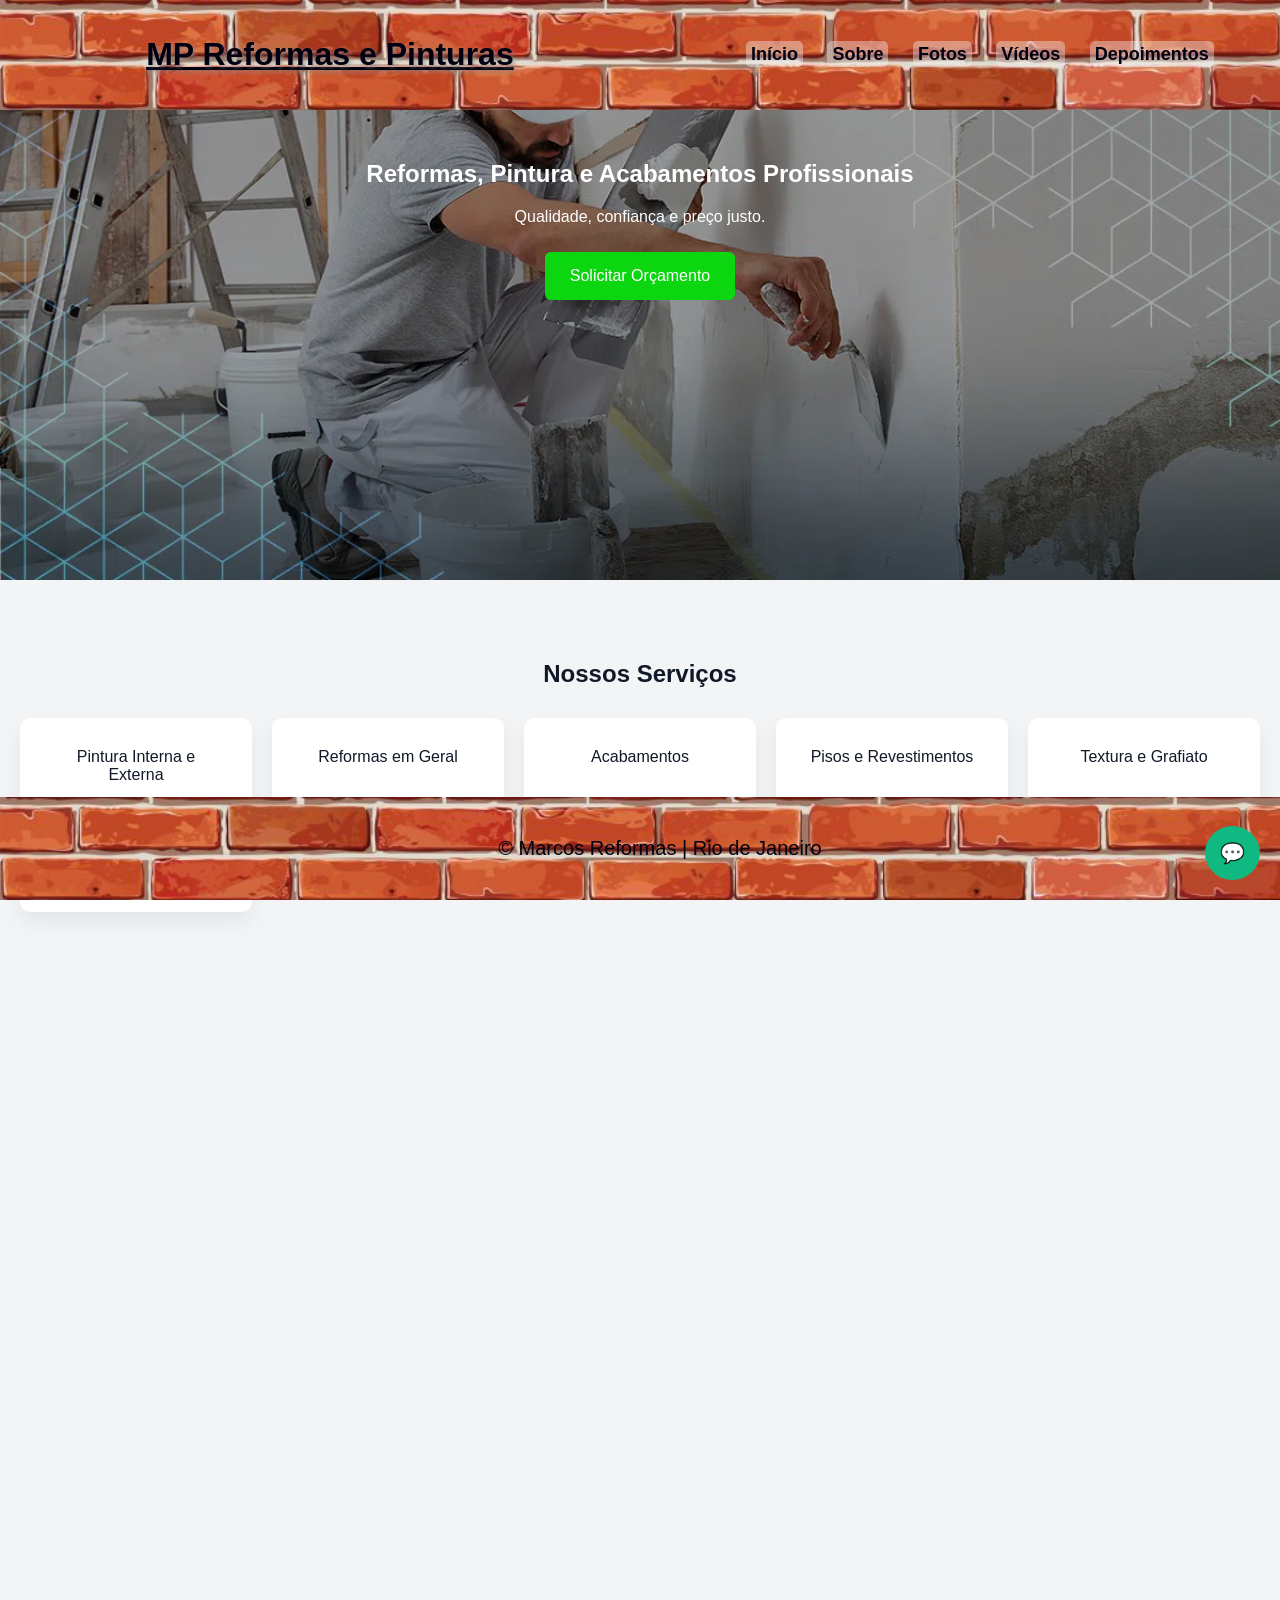
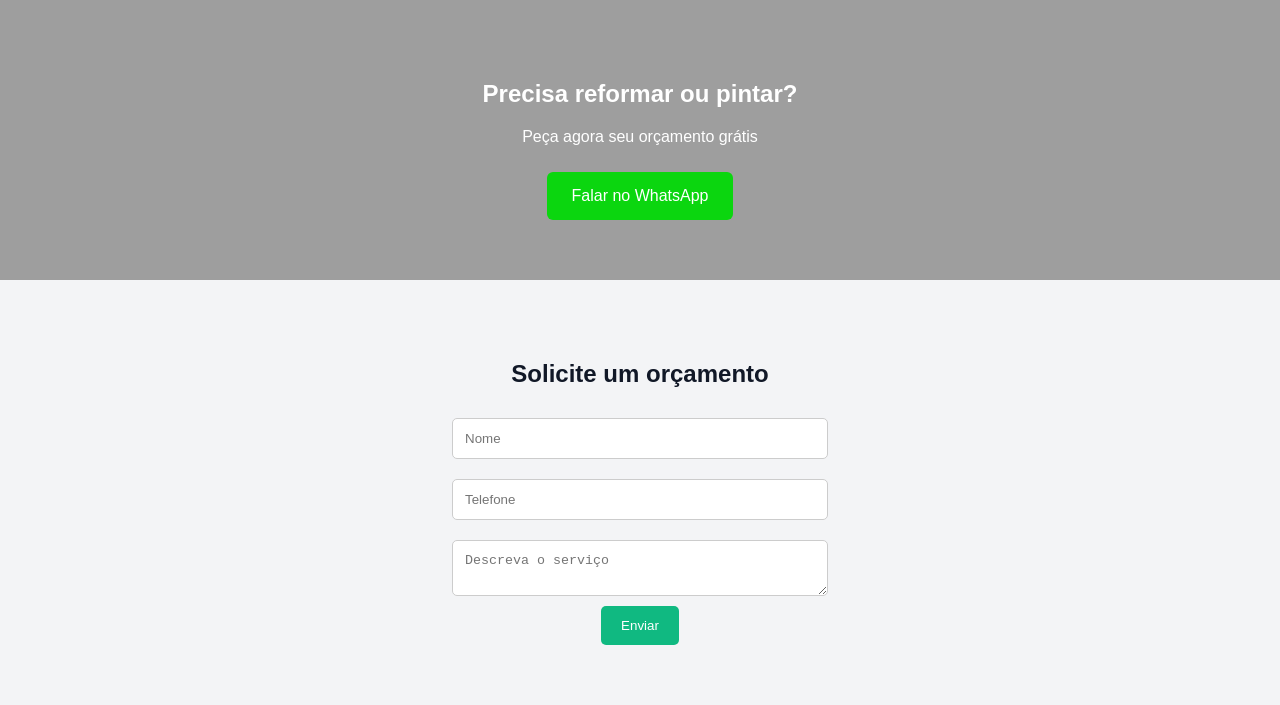
==== index.html @ 5389db8e "Iniciado site Marcos Reformas e Acbamentos" ====
<!DOCTYPE html>
<html lang="pt-br">

<head>
    <meta charset="UTF-8">
    <title>MP Reformas e Pinturas</title>
    <link rel="stylesheet" href="src/css/style.css">
</head>

<body>

    <header>
        <h1>MP Reformas e Pinturas</h1>
        <nav>
            <a href="index.html">Início</a>
            <a href="about.html">Sobre</a>
            <a href="fotos.html">Fotos</a>
            <a href="videos.html">Vídeos</a>
            <a href="depoimentos.html">Depoimentos</a>
        </nav>
    </header>

    <section class="hero">
        <!-- Banner como background via CSS -->
        <div class="hero-text">
            <h2>Reformas, Pintura e Acabamentos Profissionais</h2>
            <p>Qualidade, confiança e preço justo.</p>
            <a href="#orcamento" class="btn">Solicitar Orçamento</a>
        </div>
    </section>

    <section class="services">
        <h2>Nossos Serviços</h2>
        <div class="grid">
            <div class="card">Pintura Interna e Externa</div>
            <div class="card">Reformas em Geral</div>
            <div class="card">Acabamentos</div>
            <div class="card">Pisos e Revestimentos</div>
            <div class="card">Textura e Grafiato</div>
            <div class="card">Pequenos Reparos</div>
        </div>
    </section>

    <section class="cta">
        <h2>Precisa reformar ou pintar?</h2>
        <p>Peça agora seu orçamento grátis</p>
        <a href="https://wa.me/5521999999999" class="btn">Falar no WhatsApp</a>
    </section>

    <section id="orcamento" class="form">
        <h2>Solicite um orçamento</h2>
        <form id="form">
            <input type="text" placeholder="Nome" required>
            <input type="tel" placeholder="Telefone" required>
            <textarea placeholder="Descreva o serviço"></textarea>
            <button type="submit">Enviar</button>
        </form>
    </section>

    <footer>
        <p>© Marcos Reformas | Rio de Janeiro</p>
    </footer>

    <a href="https://wa.me/5521999999999" class="whatsapp">💬</a>

    <script src="src/js/script.js"></script>
</body>

</html>
---- src/css/style.css ----
.grid-4fr img {
  width: 280px;
  height: auto;
  object-fit: cover;
  display: block;
  margin: 0 auto;
}

.grid-4fr {
  display: grid;
  grid-template-columns: repeat(4, 1fr);
  gap: 20px;
  justify-items: center;
  align-items: center;
}

body {
  margin: 0;
  font-family: Arial, sans-serif;
  background: #F3F4F6;
  color: #111827;
}

header {
  background: url('../../assets/img/paredeTijolos.jpg') center/cover no-repeat;
  width: 100%;
  color: #001;
  padding: 15px 40px;
  display: flex;
  justify-content: space-around;
  align-items: center;
  position: fixed;
  z-index: 1000;
}

h1 {

  font-size: 32px;
  text-shadow: 2px 2px 4px rgba(143, 139, 139, 0.754);
  text-decoration: underline;

}

nav a {
  color: #001;
  margin-left: 20px;
  text-decoration: none;
  font-size: 18px;
  font-weight: bold;
  padding: 3px 5px;
  background: #f3f4f663;
  border-radius: 5px;
}

.hero {
  background: linear-gradient(rgba(0, 0, 0, 0.349), rgba(0, 0, 0, 0.321)),
    url('../../assets/img/banner.jpg') no-repeat center center;
  background-size: cover;
  height: 300px;
  padding: 140px 20px;
  color: white;
  text-align: center;
  display: flex;
  flex-direction: column;
  align-items: center;
  z-index: 1;
}

.hero-text {
  z-index: 2;
}


.btn {
  background: #0bd60f;
  padding: 15px 25px;
  color: white;
  text-decoration: none;
  border-radius: 6px;
  display: inline-block;
  margin-top: 10px;
}

.services {
  padding: 60px 20px;
  text-align: center;
  height: 100vh;
}

video {
  width: 40%;
  max-width: 220px;
  height: 400px;
  margin: 20px;
  border-radius: 10px;
  box-shadow: 0 10px 20px #00000010;
}

.grid {
  display: grid;
  grid-template-columns: repeat(auto-fit, minmax(200px, 1fr));
  gap: 20px;
  margin-top: 30px;
}

.card {
  background: white;
  padding: 30px;
  border-radius: 10px;
  box-shadow: 0 10px 20px #00000010;
}

.cta {
  background: #9e9e9e;
  color: white;
  text-align: center;
  padding: 60px 20px;
}

.form {
  padding: 60px 20px;
  text-align: center;
}

.form form {
  max-width: 400px;
  margin: 0 auto;
  display: flex;
  flex-direction: column;
  align-items: center;
}

input,
textarea {
  width: 100%;
  max-width: 350px;
  padding: 12px;
  margin: 10px 0;
  border: 1px solid #ccc;
  border-radius: 5px;
}

button {
  background: #10B981;
  color: white;
  padding: 12px 20px;
  border: none;
  border-radius: 5px;
}

.about {
  padding: 60px 20%;
  line-height: 1.6;
  height: 100vh;

  h2 {
    text-align: center;
    margin-bottom: 40px;
  }
}

footer {
  background: url('../../assets/img/paredeTijolos.jpg') center/cover no-repeat;
  color: #001;
  text-align: center;
  padding: 20px;
  font-size: 20px;
  position: fixed;
  bottom: 0;
  width: 100%;
}

.whatsapp {
  position: fixed;
  bottom: 20px;
  right: 20px;
  background: #10B981;
  color: white;
  padding: 15px;
  border-radius: 50%;
  font-size: 20px;
  text-decoration: none;
}
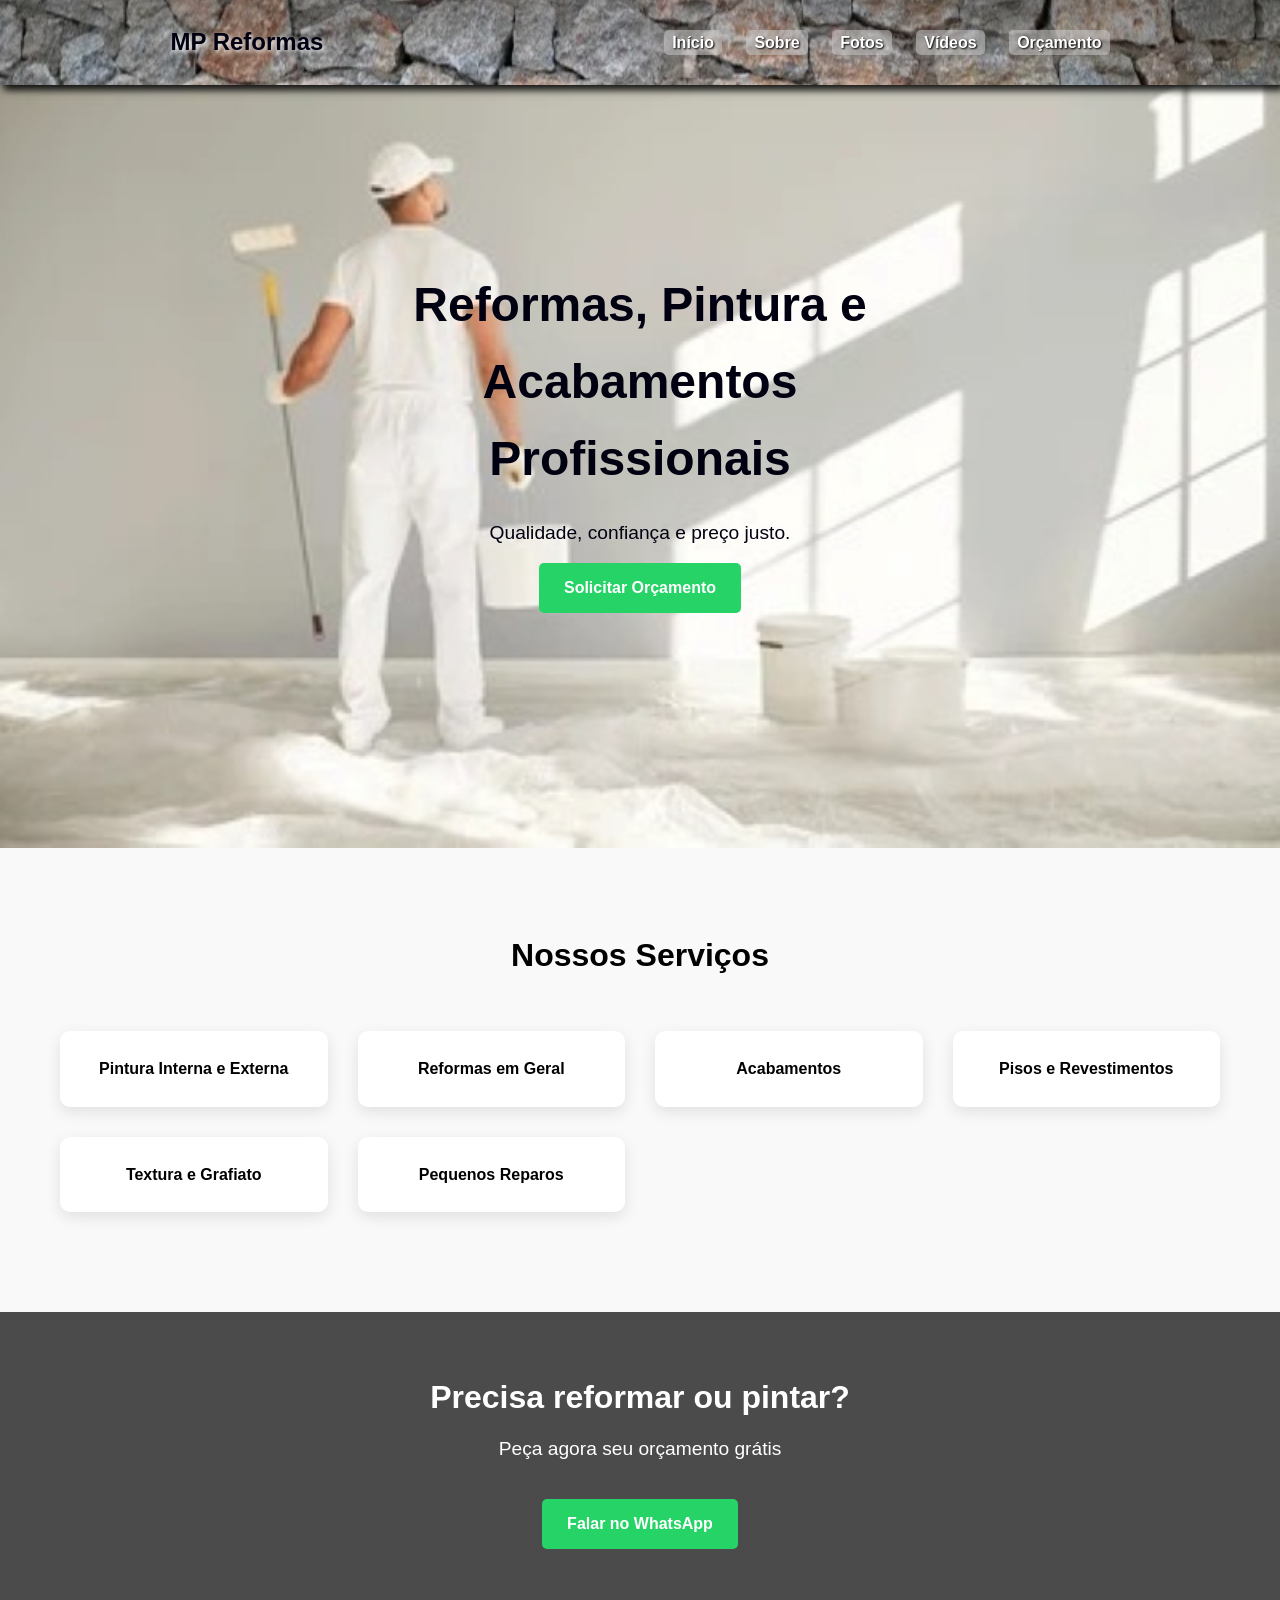
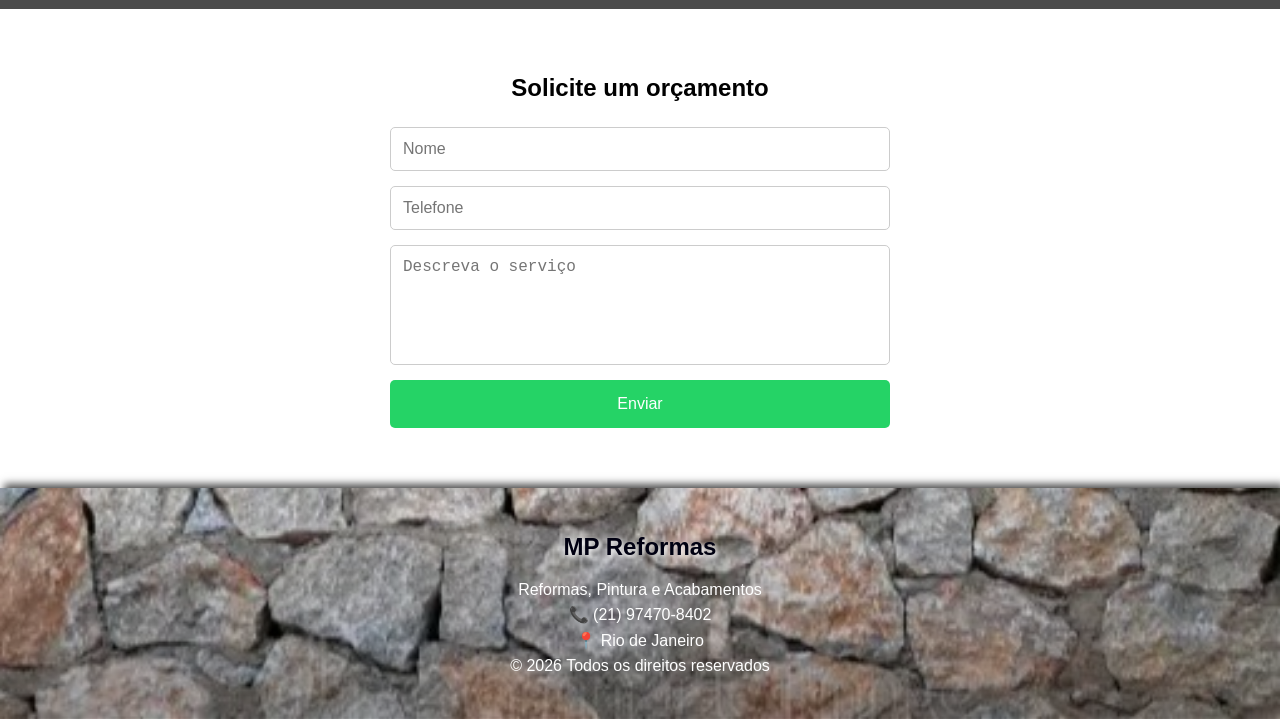
==== commit bccf2a01: "projeto finalizado" ====
--- a/index.html
+++ b/index.html
@@ -3,32 +3,30 @@
 
 <head>
     <meta charset="UTF-8">
-    <title>MP Reformas e Pinturas</title>
+    <meta name="viewport" content="width=device-width, initial-scale=1.0">
+    <title>MP Reformas | Reformas, Pintura e Acabamentos</title>
+    <meta name="description" content="Reformas, pintura e acabamentos profissionais. Qualidade, confiança e preço justo. Solicite seu orçamento grátis.">
+
+    <!-- CSS -->
     <link rel="stylesheet" href="src/css/style.css">
+    <link rel="stylesheet" href="src/css/pages/home.css">
 </head>
 
 <body>
 
-    <header>
-        <h1>MP Reformas e Pinturas</h1>
-        <nav>
-            <a href="index.html">Início</a>
-            <a href="about.html">Sobre</a>
-            <a href="fotos.html">Fotos</a>
-            <a href="videos.html">Vídeos</a>
-            <a href="depoimentos.html">Depoimentos</a>
-        </nav>
-    </header>
+    <!-- HEADER -->
+    <header id="header"></header>
 
+    <!-- HERO -->
     <section class="hero">
-        <!-- Banner como background via CSS -->
         <div class="hero-text">
-            <h2>Reformas, Pintura e Acabamentos Profissionais</h2>
+            <h1>Reformas, Pintura e Acabamentos Profissionais</h1>
             <p>Qualidade, confiança e preço justo.</p>
             <a href="#orcamento" class="btn">Solicitar Orçamento</a>
         </div>
     </section>
 
+    <!-- SERVIÇOS -->
     <section class="services">
         <h2>Nossos Serviços</h2>
         <div class="grid">
@@ -41,13 +39,17 @@
         </div>
     </section>
 
+    <!-- CTA -->
     <section class="cta">
         <h2>Precisa reformar ou pintar?</h2>
         <p>Peça agora seu orçamento grátis</p>
-        <a href="https://wa.me/5521999999999" class="btn">Falar no WhatsApp</a>
+        <a href="https://wa.me/5521974708402?text=Olá! Vi seu site e gostaria de solicitar um orçamento para reforma ou pintura."
+            class="btn">Falar no WhatsApp</a>
     </section>
 
+    <!-- FORMULÁRIO -->
     <section id="orcamento" class="form">
+    <div class="container">
         <h2>Solicite um orçamento</h2>
         <form id="form">
             <input type="text" placeholder="Nome" required>
@@ -55,15 +57,15 @@
             <textarea placeholder="Descreva o serviço"></textarea>
             <button type="submit">Enviar</button>
         </form>
-    </section>
+    </div>
+</section>
 
-    <footer>
-        <p>© Marcos Reformas | Rio de Janeiro</p>
-    </footer>
+    <!-- FOOTER -->
+    <div id="footer"></div>
 
-    <a href="https://wa.me/5521999999999" class="whatsapp">💬</a>
-
-    <script src="src/js/script.js"></script>
+    <!-- JS -->
+    <script src="/src/js/include-partials.js"></script>
+    <script src="/src/js/script.js"></script>
 </body>
 
 </html>
--- a/src/css/style.css
+++ b/src/css/style.css
@@ -1,183 +1,260 @@
-.grid-4fr img {
-  width: 280px;
-  height: auto;
-  object-fit: cover;
-  display: block;
-  margin: 0 auto;
-}
-
-.grid-4fr {
-  display: grid;
-  grid-template-columns: repeat(4, 1fr);
-  gap: 20px;
-  justify-items: center;
-  align-items: center;
-}
-
+/* ===== RESET ===== */
+* {
+  margin: 0;
+  padding: 0;
+  box-sizing: border-box;
+}
+
+/* ===== BODY ===== */
 body {
-  margin: 0;
-  font-family: Arial, sans-serif;
-  background: #F3F4F6;
-  color: #111827;
-}
-
+  font-family: Arial, Helvetica, sans-serif;
+  line-height: 1.6;
+  background: #f9f9f9;
+}
+
+/* ===== CONTAINER ===== */
+.container {
+  width: 90%;
+  max-width: 1200px;
+  margin: auto;
+}
+
+/* ===== HEADER ===== */
 header {
-  background: url('../../assets/img/paredeTijolos.jpg') center/cover no-repeat;
+  background: linear-gradient(rgb(0 0 0 / 33%), rgb(0 0 0 / 10%)), url('../../assets/img/imagemHeader.jpg') center/cover no-repeat;
   width: 100%;
   color: #001;
-  padding: 15px 40px;
+  padding: 10px 10px;
   display: flex;
   justify-content: space-around;
   align-items: center;
   position: fixed;
+  top: 0;
   z-index: 1000;
-}
-
-h1 {
-
-  font-size: 32px;
-  text-shadow: 2px 2px 4px rgba(143, 139, 139, 0.754);
-  text-decoration: underline;
-
+  box-shadow: 4px 4px 8px rgba(0, 0, 0, 0.697);
+  height: 85px;
+}
+
+header h1 {
+  font-size: 1.5em;
+  font-weight: 900;
+  text-shadow: 2px 2px 4px #FFF;
+}
+
+header a {
+  color: #001;
+  text-decoration: none;
+}
+
+
+nav {
+  float: right;
 }
 
 nav a {
-  color: #001;
+  color: #fff;
   margin-left: 20px;
   text-decoration: none;
-  font-size: 18px;
   font-weight: bold;
-  padding: 3px 5px;
-  background: #f3f4f663;
-  border-radius: 5px;
-}
-
-.hero {
-  background: linear-gradient(rgba(0, 0, 0, 0.349), rgba(0, 0, 0, 0.321)),
-    url('../../assets/img/banner.jpg') no-repeat center center;
-  background-size: cover;
-  height: 300px;
-  padding: 140px 20px;
-  color: white;
+  padding: 4px 8px;
+  background-color: #cccccc83;
+  border-radius: 5px;
+  text-shadow: 1px 1px 2px #000;
+}
+
+nav a:hover {
+  color: #001;
+  text-shadow: 1px 1px 2px #fff;
+  background-color: #ccccccac;
+}
+
+/* ===== GRID ===== */
+.grid {
+  display: grid;
+  grid-template-columns: repeat(auto-fit, minmax(250px, 1fr));
+  gap: 20px;
+  padding: 20px;
+}
+
+/* ===== BUTTON ===== */
+.btn {
+  display: inline-block;
+  background: #25D366;
+  color: #fff;
+  padding: 12px 25px;
+  margin-top: 15px;
+  border-radius: 5px;
+  text-decoration: none;
+  font-weight: bold;
+  transition: 0.3s;
+  border: none;
+  cursor: pointer;
+}
+
+.btn:hover {
+  background: #1ebe5d;
+}
+
+/* ===== FORM ===== */
+.form {
+  background: #fff;
+  padding: 60px 20px;
   text-align: center;
+}
+
+#form {
+  max-width: 500px;
+  margin: auto;
   display: flex;
   flex-direction: column;
-  align-items: center;
-  z-index: 1;
-}
-
-.hero-text {
-  z-index: 2;
-}
-
-
-.btn {
-  background: #0bd60f;
-  padding: 15px 25px;
-  color: white;
-  text-decoration: none;
-  border-radius: 6px;
-  display: inline-block;
-  margin-top: 10px;
-}
-
-.services {
-  padding: 60px 20px;
+  gap: 15px;
+}
+
+#form input,
+#form textarea {
+  padding: 12px;
+  border: 1px solid #ccc;
+  border-radius: 5px;
+  font-size: 16px;
+  width: 100%;
+}
+
+#form textarea {
+  height: 120px;
+  resize: none;
+}
+
+#form button {
+  background: #25D366;
+  color: #fff;
+  border: none;
+  padding: 15px;
+  font-size: 16px;
+  border-radius: 5px;
+  cursor: pointer;
+}
+
+#form button:hover {
+  background: #1ebe5d;
+}
+
+/* ===== FOOTER ===== */
+footer {
+  background: linear-gradient(rgb(0 0 0 / 10%), rgb(0 0 0 / 35%)), url(../../assets/img/imagemHeader.jpg);
+  background-size: cover;
+  background-position: center;
+  background-repeat: no-repeat;
+  color: #fff;
   text-align: center;
-  height: 100vh;
-}
-
-video {
-  width: 40%;
-  max-width: 220px;
-  height: 400px;
-  margin: 20px;
-  border-radius: 10px;
-  box-shadow: 0 10px 20px #00000010;
-}
-
-.grid {
-  display: grid;
-  grid-template-columns: repeat(auto-fit, minmax(200px, 1fr));
-  gap: 20px;
-  margin-top: 30px;
-}
-
-.card {
-  background: white;
-  padding: 30px;
-  border-radius: 10px;
-  box-shadow: 0 10px 20px #00000010;
-}
-
-.cta {
-  background: #9e9e9e;
-  color: white;
-  text-align: center;
-  padding: 60px 20px;
-}
-
-.form {
-  padding: 60px 20px;
-  text-align: center;
-}
-
-.form form {
-  max-width: 400px;
-  margin: 0 auto;
-  display: flex;
+  padding: 40px 20px;
+  box-shadow: 4px -4px 8px rgba(0, 0, 0, 0.697);
+}
+
+footer h3 {
+  font-size: 1.5rem;
+  margin-bottom: 10px;
+  color: #001;
+  text-shadow: 2px 2px 4px #FFF;
+}
+/* ===== RESPONSIVO ===== */
+@media (max-width: 768px) {
+  nav {
+    float: none;
+    text-align: center;
+    margin-top: 10px;
+  }
+}
+
+/* ===== MENU HAMBÚRGUER ===== */
+.menu-toggle {
+  display: none;
   flex-direction: column;
-  align-items: center;
-}
-
-input,
-textarea {
-  width: 100%;
-  max-width: 350px;
-  padding: 12px;
-  margin: 10px 0;
-  border: 1px solid #ccc;
-  border-radius: 5px;
-}
-
-button {
-  background: #10B981;
-  color: white;
-  padding: 12px 20px;
-  border: none;
-  border-radius: 5px;
-}
-
-.about {
-  padding: 60px 20%;
-  line-height: 1.6;
-  height: 100vh;
-
-  h2 {
-    text-align: center;
-    margin-bottom: 40px;
-  }
-}
-
-footer {
-  background: url('../../assets/img/paredeTijolos.jpg') center/cover no-repeat;
-  color: #001;
-  text-align: center;
-  padding: 20px;
-  font-size: 20px;
-  position: fixed;
-  bottom: 0;
-  width: 100%;
-}
-
-.whatsapp {
-  position: fixed;
-  bottom: 20px;
-  right: 20px;
-  background: #10B981;
-  color: white;
-  padding: 15px;
-  border-radius: 50%;
-  font-size: 20px;
-  text-decoration: none;
+  cursor: pointer;
+  z-index: 1100; /* Garante que o botão fique acima do menu */
+}
+
+.menu-toggle span {
+  width: 28px;
+  height: 3px;
+  background: #fff;
+  margin: 4px 0;
+  border-radius: 2px;
+  transition: 0.3s;
+}
+
+/* ===== RESPONSIVO ===== */
+@media (max-width: 768px) {
+  /* Exibe o botão hambúrguer */
+  .menu-toggle {
+    display: flex;
+  }
+
+  /* Esconde o menu inicialmente */
+  nav {
+    display: none;
+    position: absolute;
+    top: 85px; /* Altura do header */
+    left: 0;
+    width: 100%;
+    background: rgba(255, 255, 255, 0.95);
+    flex-direction: column;
+    align-items: center;
+    padding: 20px 0;
+    z-index: 1000; /* Abaixo do botão hambúrguer */
+  }
+
+  /* Mostra o menu quando ativo */
+  nav.active {
+    display: flex;
+    align-items: flex-start;
+    padding: 10px;
+  }
+
+  /* Links do menu */
+  nav a {
+    margin: 10px 0;
+    display: block;
+    color: #001;
+    background: none;
+    text-shadow: none;
+    font-size: 18px;
+  }
+}
+
+/* ===== MENU HAMBÚRGUER ===== */
+.menu-toggle {
+  display: none;
+  flex-direction: column;
+  justify-content: center;
+  cursor: pointer;
+  z-index: 1100; /* Mantém o botão clicável acima do menu */
+}
+
+.menu-toggle span {
+  width: 30px;
+  height: 3px;
+  background-color: #fff;
+  margin: 5px 0;
+  border-radius: 2px;
+  transition: all 0.3s ease-in-out;
+}
+
+/* ===== ANIMAÇÃO PARA VIRAR UM "X" ===== */
+.menu-toggle.active span:nth-child(1) {
+  transform: rotate(45deg) translate(6px, 6px);
+}
+
+.menu-toggle.active span:nth-child(2) {
+  opacity: 0;
+}
+
+.menu-toggle.active span:nth-child(3) {
+  transform: rotate(-45deg) translate(7px, -7px);
+}
+
+/* ===== EXIBIÇÃO APENAS EM TELAS MENORES ===== */
+@media (max-width: 768px) {
+  .menu-toggle {
+    display: flex;
+  }
 }
--- a/src/css/pages/home.css
+++ b/src/css/pages/home.css
@@ -0,0 +1,156 @@
+/* ===== HERO ===== */
+.hero {
+  background: url("../../../assets/img/bannerRedim.jpg") center/contain no-repeat;
+  min-height: 850px;
+  display: flex;
+  align-items: center;
+  justify-content: center;
+  text-align: center;
+  color: #001;
+  padding: 0 20px;
+}
+
+.hero-text {
+  max-width: 600px;
+  padding-top: 30px;
+}
+
+.hero-text h1 {
+  font-size: 3rem;
+  margin-bottom: 15px;
+}
+
+.hero-text p {
+  font-size: 1.2em;
+  margin-top: 20px;
+}
+
+/* ===== SERVICES ===== */
+.services {
+  padding: 80px 20px;
+  text-align: center;
+}
+
+.services h2 {
+  margin-bottom: 30px;
+  font-size: 2rem;
+}
+
+/* ===== GRID DE SERVIÇOS ===== */
+.grid {
+  display: grid;
+  grid-template-columns: repeat(auto-fit, minmax(250px, 1fr));
+  gap: 30px;
+  max-width: 1200px;
+  margin: 0 auto;
+}
+
+/* ===== CARDS ===== */
+.card {
+  background: #fff;
+  padding: 25px;
+  border-radius: 10px;
+  box-shadow: 0 5px 15px rgba(0,0,0,0.1);
+  font-weight: bold;
+  transition: transform 0.3s ease, box-shadow 0.3s ease;
+}
+
+.card:hover {
+  transform: translateY(-5px);
+  box-shadow: 0 10px 25px rgba(0,0,0,0.15);
+}
+
+/* ===== CTA ===== */
+.cta {
+  background: rgba(0, 0, 0, 0.697);
+  color: #fff;
+  text-align: center;
+  padding: 60px 20px;
+}
+
+.cta h2 {
+  font-size: 2rem;
+  margin-bottom: 10px;
+}
+
+.cta p {
+  font-size: 1.2rem;
+  margin-bottom: 20px;
+}
+
+/* ===== FORM ===== */
+.form {
+  padding: 60px 20px;
+  text-align: center;
+}
+
+.form h2 {
+  margin-bottom: 20px;
+}
+
+/* ===== RESPONSIVIDADE ===== */
+
+/* Tablets */
+@media (max-width: 1024px) {
+  .hero {
+    min-height: 600px;
+    background-size: cover;
+  }
+
+  .hero-text h1 {
+    font-size: 2.3rem;
+    padding-top: 70px;
+  }
+
+  .services {
+    padding: 60px 20px;
+  }
+}
+
+/* Celulares */
+@media (max-width: 768px) {
+  .hero {
+    min-height: 450px;
+    background-size: cover;
+    padding: 100px 20px 60px;
+  }
+
+  .hero-text h1 {
+    font-size: 1.8rem;
+  }
+
+  .hero-text p {
+    font-size: 1rem;
+  }
+
+  .cta h2 {
+    font-size: 1.6rem;
+  }
+
+  .cta p {
+    font-size: 1rem;
+  }
+
+  .form {
+    padding: 40px 15px;
+  }
+}
+
+/* Celulares pequenos */
+@media (max-width: 480px) {
+  .hero {
+    min-height: 350px;
+  }
+
+  .hero-text h1 {
+    font-size: 1.5rem;
+  }
+
+  .hero-text p {
+    font-size: 0.95rem;
+  }
+
+  .grid {
+    grid-template-columns: 1fr;
+  }
+}
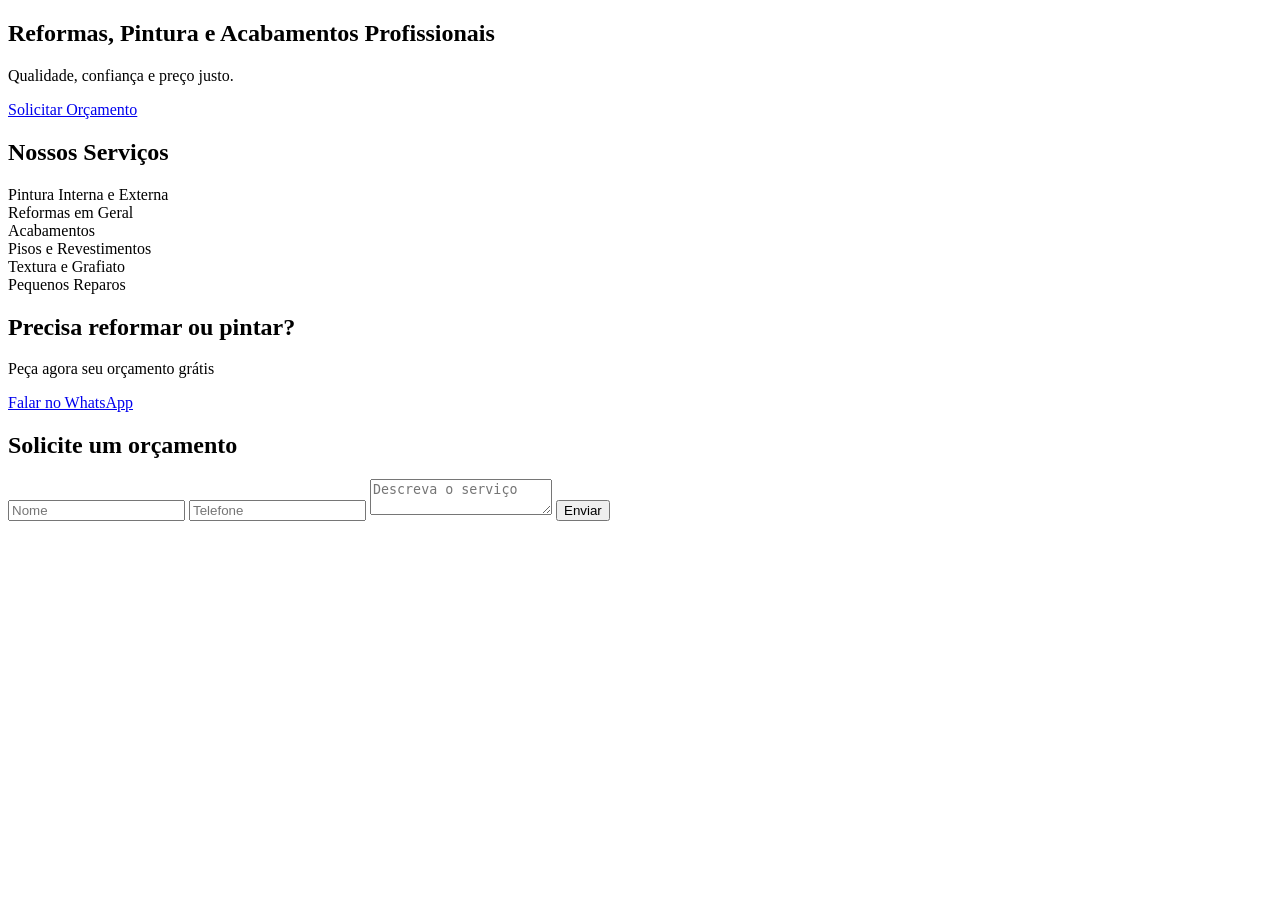
==== commit dccc2291: "correção nas paginas erro 404" ====
--- a/index.html
+++ b/index.html
@@ -8,8 +8,8 @@
     <meta name="description" content="Reformas, pintura e acabamentos profissionais. Qualidade, confiança e preço justo. Solicite seu orçamento grátis.">
 
     <!-- CSS -->
-    <link rel="stylesheet" href="src/css/style.css">
-    <link rel="stylesheet" href="src/css/pages/home.css">
+    <link rel="stylesheet" href="/sitemarcos/src/css/style.css">
+<link rel="stylesheet" href="/sitemarcos/src/css/pages/home.css">
 </head>
 
 <body>
@@ -64,8 +64,8 @@
     <div id="footer"></div>
 
     <!-- JS -->
-    <script src="/src/js/include-partials.js"></script>
-    <script src="/src/js/script.js"></script>
+    <script src="/sitemarcos/src/js/include-partials.js"></script>
+<script src="/sitemarcos/src/js/script.js"></script>
 </body>
 
 </html>
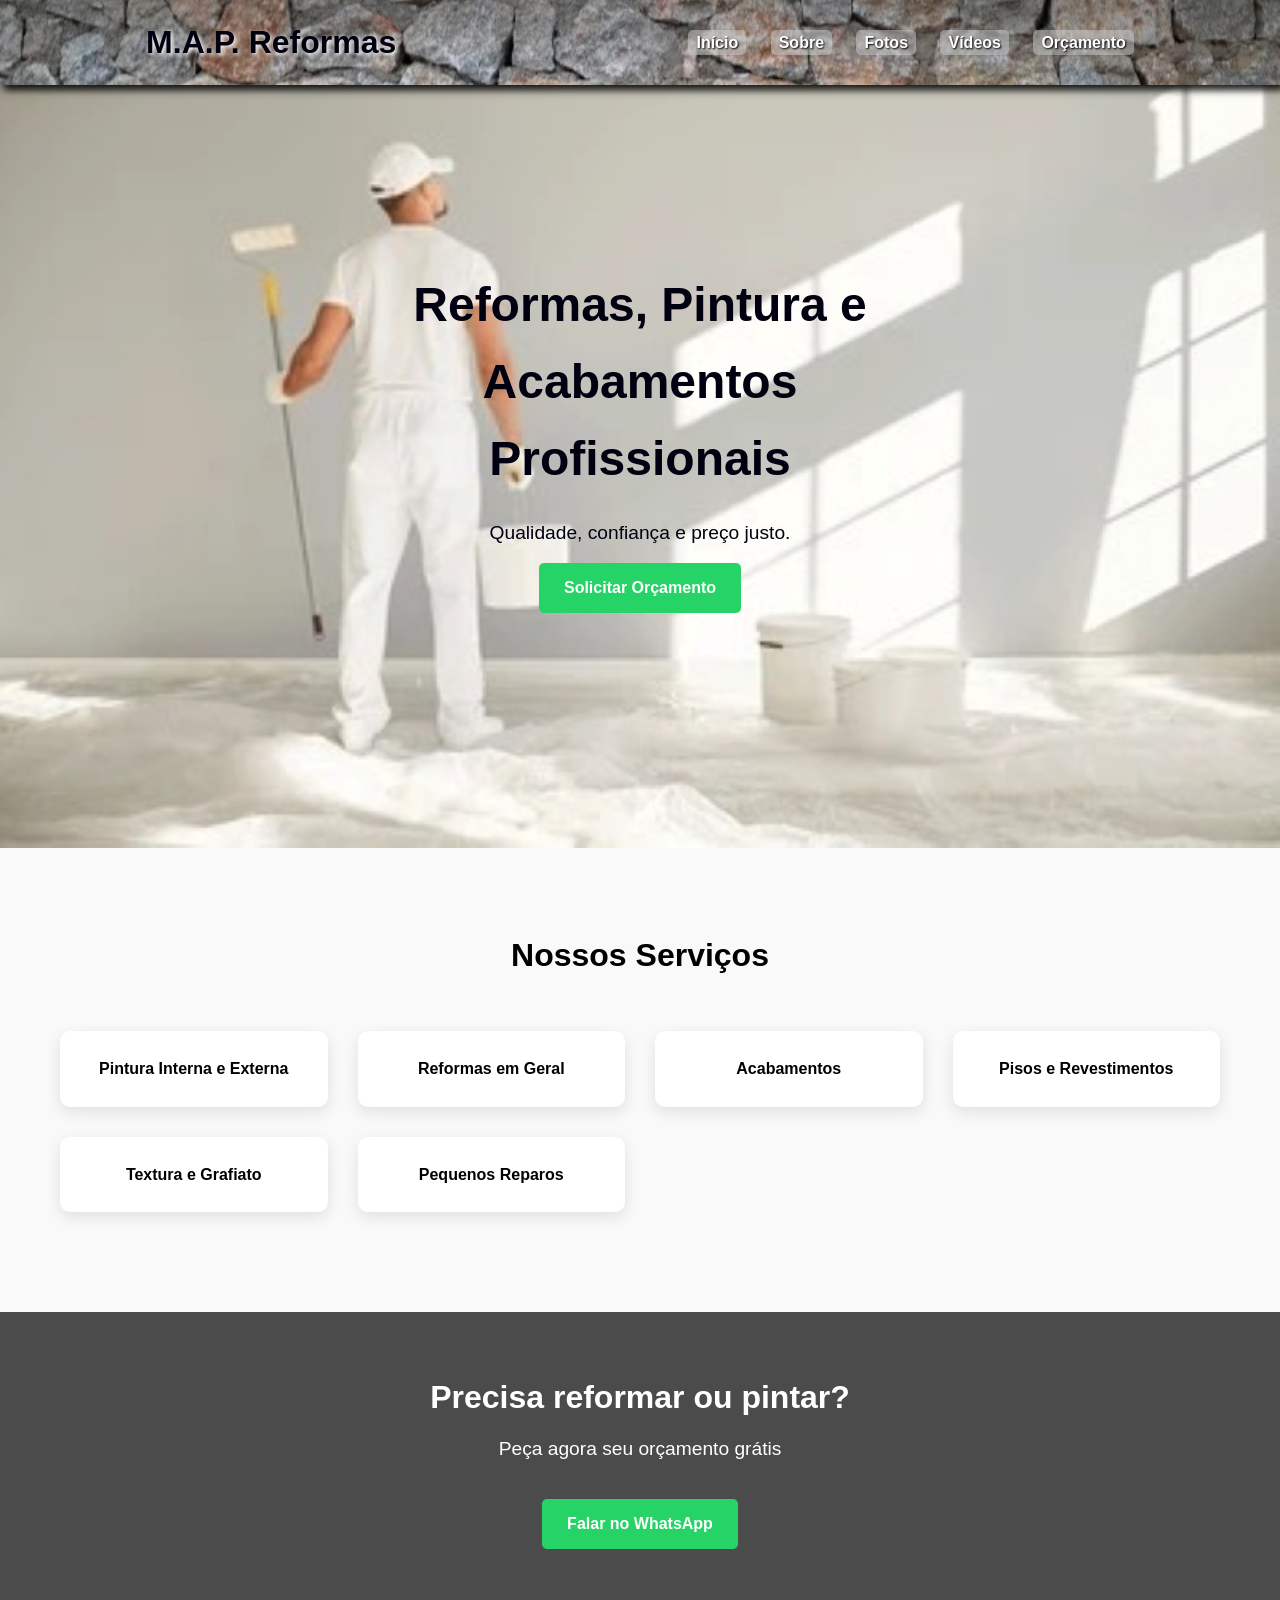
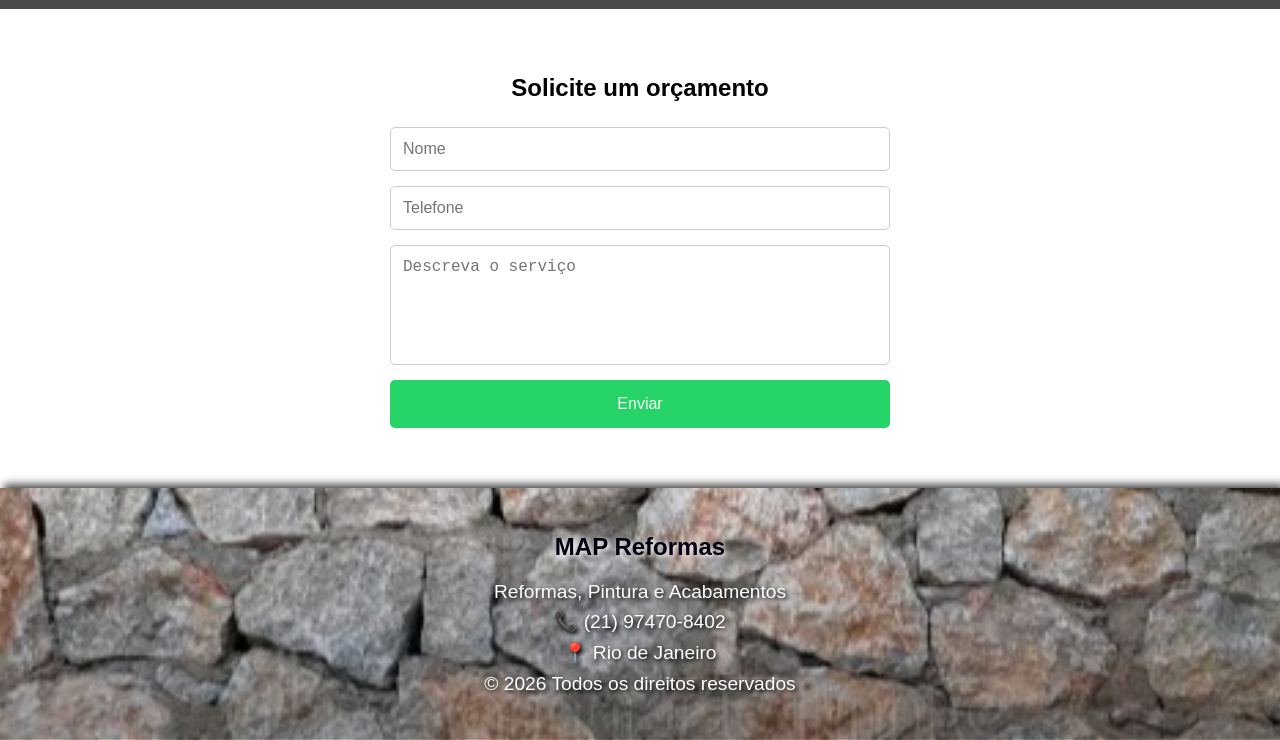
==== commit 50c26954: "Add new video files: video3.mp4 and video4.mp4" ====
--- a/index.html
+++ b/index.html
@@ -8,8 +8,8 @@
     <meta name="description" content="Reformas, pintura e acabamentos profissionais. Qualidade, confiança e preço justo. Solicite seu orçamento grátis.">
 
     <!-- CSS -->
-    <link rel="stylesheet" href="/sitemarcos/src/css/style.css">
-<link rel="stylesheet" href="/sitemarcos/src/css/pages/home.css">
+    <link rel="stylesheet" href="src/css/style.css">
+    <link rel="stylesheet" href="src/css/pages/home.css">
 </head>
 
 <body>
@@ -64,8 +64,9 @@
     <div id="footer"></div>
 
     <!-- JS -->
-    <script src="/sitemarcos/src/js/include-partials.js"></script>
-<script src="/sitemarcos/src/js/script.js"></script>
+    <script src="src/js/include-partials.js"></script>
+    <script src="src/js/script.js"></script>
+
 </body>
 
-</html>+</html>
--- a/src/css/style.css
+++ b/src/css/style.css
@@ -0,0 +1,268 @@
+/* ===== RESET =====
+    // comando para carregar o site off: python -m http.server
+    // comando para colocar no navegador: http://localhost:8000
+*/
+* {
+  margin: 0;
+  padding: 0;
+  box-sizing: border-box;
+}
+
+/* ===== BODY ===== */
+body {
+  font-family: Arial, Helvetica, sans-serif;
+  line-height: 1.6;
+  background: #f9f9f9;
+}
+
+/* ===== CONTAINER ===== */
+.container {
+  width: 90%;
+  max-width: 1200px;
+  margin: auto;
+}
+
+/* ===== HEADER ===== */
+header {
+  background: linear-gradient(rgb(0 0 0 / 33%), rgb(0 0 0 / 10%)), url(../../assets/img/imagemHeader.jpg) center/cover no-repeat;
+  width: 100%;
+  color: #001;
+  padding: 10px 10px;
+  display: flex;
+  justify-content: space-around;
+  align-items: center;
+  position: fixed;
+  top: 0;
+  z-index: 1000;
+  box-shadow: 4px 4px 8px rgba(0, 0, 0, 0.697);
+  height: 85px;
+}
+
+header h1 {
+  font-size: 2rem;
+  font-weight: 900;
+  text-shadow: 2px 2px 4px #FFF;
+}
+
+header a {
+  color: #001;
+  text-decoration: none;
+}
+
+
+nav {
+  float: right;
+}
+
+nav a {
+  color: #fff;
+  margin-left: 20px;
+  text-decoration: none;
+  font-weight: bold;
+  padding: 4px 8px;
+  background-color: #cccccc83;
+  border-radius: 5px;
+  text-shadow: 1px 1px 2px #000;
+}
+
+nav a:hover {
+  color: #001;
+  text-shadow: 1px 1px 2px #fff;
+  background-color: #ccccccac;
+}
+
+/* ===== GRID ===== */
+.grid {
+  display: grid;
+  grid-template-columns: repeat(auto-fit, minmax(250px, 1fr));
+  gap: 20px;
+  padding: 20px;
+}
+
+/* ===== BUTTON ===== */
+.btn {
+  display: inline-block;
+  background: #25D366;
+  color: #fff;
+  padding: 12px 25px;
+  margin-top: 15px;
+  border-radius: 5px;
+  text-decoration: none;
+  font-weight: bold;
+  transition: 0.3s;
+  border: none;
+  cursor: pointer;
+}
+
+.btn:hover {
+  background: #1ebe5d;
+}
+
+/* ===== FORM ===== */
+.form {
+  background: #fff;
+  padding: 60px 20px;
+  text-align: center;
+}
+
+#form {
+  max-width: 500px;
+  margin: auto;
+  display: flex;
+  flex-direction: column;
+  gap: 15px;
+}
+
+#form input,
+#form textarea {
+  padding: 12px;
+  border: 1px solid #ccc;
+  border-radius: 5px;
+  font-size: 16px;
+  width: 100%;
+}
+
+#form textarea {
+  height: 120px;
+  resize: none;
+}
+
+#form button {
+  background: #25D366;
+  color: #fff;
+  border: none;
+  padding: 15px;
+  font-size: 16px;
+  border-radius: 5px;
+  cursor: pointer;
+}
+
+#form button:hover {
+  background: #1ebe5d;
+}
+
+/* ===== FOOTER ===== */
+footer {
+  background: linear-gradient(rgb(0 0 0 / 10%), rgb(0 0 0 / 35%)), url(../../assets/img/imagemHeader.jpg);
+  background-size: cover;
+  background-position: center;
+  background-repeat: no-repeat;
+  color: #fff;
+  text-align: center;
+  padding: 40px 20px;
+  box-shadow: 4px -4px 8px rgba(0, 0, 0, 0.697);
+}
+
+footer h3 {
+  font-size: 1.5rem;
+  margin-bottom: 10px;
+  color: #001;
+  text-shadow: 2px 2px 4px #FFF;
+}
+
+footer p {
+  font-size: 1.2rem;
+  text-shadow: 2px 2px 4px #000;
+}
+/* ===== RESPONSIVO ===== */
+@media (max-width: 768px) {
+  nav {
+    float: none;
+    text-align: center;
+    margin-top: 10px;
+  }
+}
+
+/* ===== MENU HAMBÚRGUER ===== */
+.menu-toggle {
+  display: none;
+  flex-direction: column;
+  cursor: pointer;
+  z-index: 1100; /* Garante que o botão fique acima do menu */
+}
+
+.menu-toggle span {
+  width: 28px;
+  height: 3px;
+  background: #fff;
+  margin: 4px 0;
+  border-radius: 2px;
+  transition: 0.3s;
+}
+
+/* ===== RESPONSIVO ===== */
+@media (max-width: 768px) {
+  /* Exibe o botão hambúrguer */
+  .menu-toggle {
+    display: flex;
+  }
+
+  /* Esconde o menu inicialmente */
+  nav {
+    display: none;
+    position: absolute;
+    top: 85px; /* Altura do header */
+    left: 0;
+    width: 100%;
+    background: rgba(255, 255, 255, 0.95);
+    flex-direction: column;
+    align-items: center;
+    padding: 20px 0;
+    z-index: 1000; /* Abaixo do botão hambúrguer */
+  }
+
+  /* Mostra o menu quando ativo */
+  nav.active {
+    display: flex;
+    align-items: flex-start;
+    padding: 10px;
+  }
+
+  /* Links do menu */
+  nav a {
+    margin: 10px 0;
+    display: block;
+    color: #001;
+    background: none;
+    text-shadow: none;
+    font-size: 18px;
+  }
+}
+
+/* ===== MENU HAMBÚRGUER ===== */
+.menu-toggle {
+  display: none;
+  flex-direction: column;
+  justify-content: center;
+  cursor: pointer;
+  z-index: 1100; /* Mantém o botão clicável acima do menu */
+}
+
+.menu-toggle span {
+  width: 30px;
+  height: 3px;
+  background-color: #fff;
+  margin: 5px 0;
+  border-radius: 2px;
+  transition: all 0.3s ease-in-out;
+}
+
+/* ===== ANIMAÇÃO PARA VIRAR UM "X" ===== */
+.menu-toggle.active span:nth-child(1) {
+  transform: rotate(45deg) translate(6px, 6px);
+}
+
+.menu-toggle.active span:nth-child(2) {
+  opacity: 0;
+}
+
+.menu-toggle.active span:nth-child(3) {
+  transform: rotate(-45deg) translate(7px, -7px);
+}
+
+/* ===== EXIBIÇÃO APENAS EM TELAS MENORES ===== */
+@media (max-width: 768px) {
+  .menu-toggle {
+    display: flex;
+  }
+}
--- a/src/css/pages/home.css
+++ b/src/css/pages/home.css
@@ -0,0 +1,156 @@
+/* ===== HERO ===== */
+.hero {
+  background: url("../../../assets/img/bannerRedim.jpg") center/contain no-repeat;
+  min-height: 850px;
+  display: flex;
+  align-items: center;
+  justify-content: center;
+  text-align: center;
+  color: #001;
+  padding: 0 20px;
+}
+
+.hero-text {
+  max-width: 600px;
+  padding-top: 30px;
+}
+
+.hero-text h1 {
+  font-size: 3rem;
+  margin-bottom: 15px;
+}
+
+.hero-text p {
+  font-size: 1.2em;
+  margin-top: 20px;
+}
+
+/* ===== SERVICES ===== */
+.services {
+  padding: 80px 20px;
+  text-align: center;
+}
+
+.services h2 {
+  margin-bottom: 30px;
+  font-size: 2rem;
+}
+
+/* ===== GRID DE SERVIÇOS ===== */
+.grid {
+  display: grid;
+  grid-template-columns: repeat(auto-fit, minmax(250px, 1fr));
+  gap: 30px;
+  max-width: 1200px;
+  margin: 0 auto;
+}
+
+/* ===== CARDS ===== */
+.card {
+  background: #fff;
+  padding: 25px;
+  border-radius: 10px;
+  box-shadow: 0 5px 15px rgba(0,0,0,0.1);
+  font-weight: bold;
+  transition: transform 0.3s ease, box-shadow 0.3s ease;
+}
+
+.card:hover {
+  transform: translateY(-5px);
+  box-shadow: 0 10px 25px rgba(0,0,0,0.15);
+}
+
+/* ===== CTA ===== */
+.cta {
+  background: rgba(0, 0, 0, 0.697);
+  color: #fff;
+  text-align: center;
+  padding: 60px 20px;
+}
+
+.cta h2 {
+  font-size: 2rem;
+  margin-bottom: 10px;
+}
+
+.cta p {
+  font-size: 1.2rem;
+  margin-bottom: 20px;
+}
+
+/* ===== FORM ===== */
+.form {
+  padding: 60px 20px;
+  text-align: center;
+}
+
+.form h2 {
+  margin-bottom: 20px;
+}
+
+/* ===== RESPONSIVIDADE ===== */
+
+/* Tablets */
+@media (max-width: 1024px) {
+  .hero {
+    min-height: 600px;
+    background-size: cover;
+  }
+
+  .hero-text h1 {
+    font-size: 2.3rem;
+    padding-top: 70px;
+  }
+
+  .services {
+    padding: 60px 20px;
+  }
+}
+
+/* Celulares */
+@media (max-width: 768px) {
+  .hero {
+    min-height: 450px;
+    background-size: cover;
+    padding: 100px 20px 60px;
+  }
+
+  .hero-text h1 {
+    font-size: 1.8rem;
+  }
+
+  .hero-text p {
+    font-size: 1rem;
+  }
+
+  .cta h2 {
+    font-size: 1.6rem;
+  }
+
+  .cta p {
+    font-size: 1rem;
+  }
+
+  .form {
+    padding: 40px 15px;
+  }
+}
+
+/* Celulares pequenos */
+@media (max-width: 480px) {
+  .hero {
+    min-height: 350px;
+  }
+
+  .hero-text h1 {
+    font-size: 1.5rem;
+  }
+
+  .hero-text p {
+    font-size: 0.95rem;
+  }
+
+  .grid {
+    grid-template-columns: 1fr;
+  }
+}
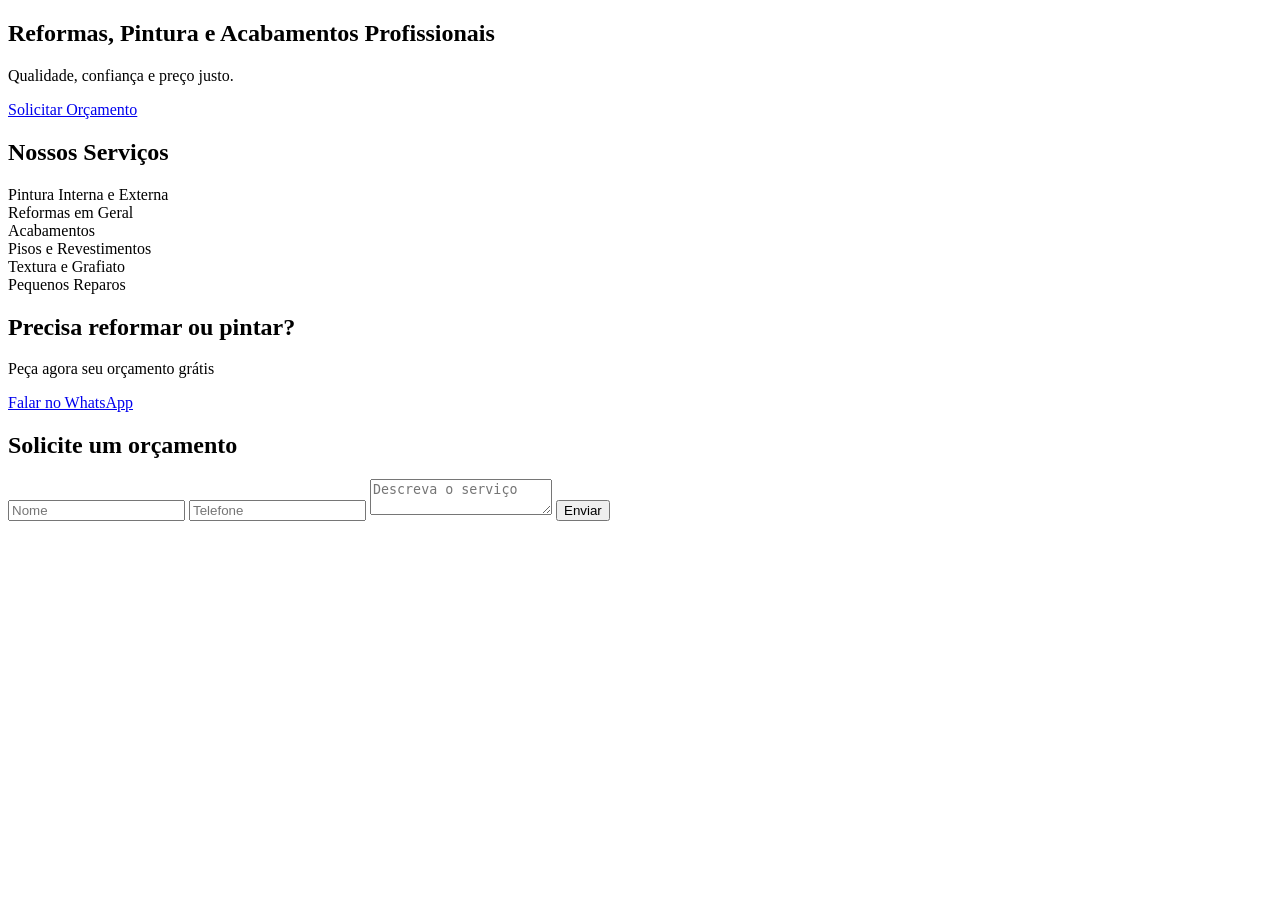
==== commit cf93f5d6: "Atualiza os caminhos dos arquivos CSS e JS para incluir o prefixo '/sitemarcos/' nos arquivos HTML" ====
--- a/index.html
+++ b/index.html
@@ -8,8 +8,8 @@
     <meta name="description" content="Reformas, pintura e acabamentos profissionais. Qualidade, confiança e preço justo. Solicite seu orçamento grátis.">
 
     <!-- CSS -->
-    <link rel="stylesheet" href="src/css/style.css">
-    <link rel="stylesheet" href="src/css/pages/home.css">
+    <link rel="stylesheet" href="/sitemarcos/src/css/style.css">
+    <link rel="stylesheet" href="/sitemarcos/src/css/pages/home.css">
 </head>
 
 <body>
@@ -64,8 +64,8 @@
     <div id="footer"></div>
 
     <!-- JS -->
-    <script src="src/js/include-partials.js"></script>
-    <script src="src/js/script.js"></script>
+    <script src="/sitemarcos/src/js/include-partials.js"></script>
+    <script src="/sitemarcos/src/js/script.js"></script>
 
 </body>
 
